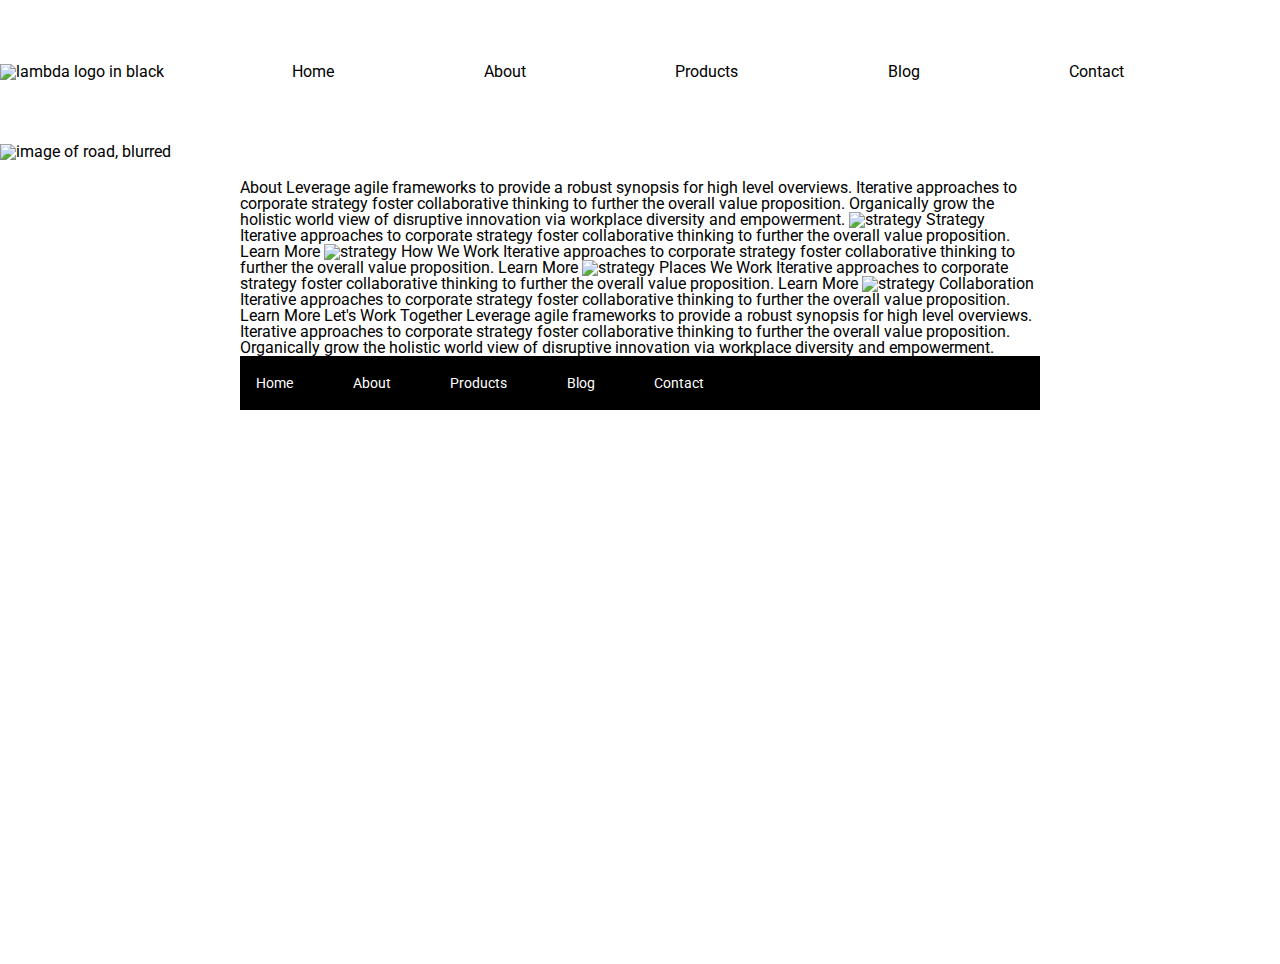
==== about.html @ 8f949aa9 "Built missing header, including navigation, added navigation functionality to home and about pages" ====
<!doctype html>

<html lang="en">
<head>
  <meta charset="utf-8">

  <title>Sprint Challenge - About</title>

  <link href="https://fonts.googleapis.com/css?family=Roboto|Rubik" rel="stylesheet">
  <link rel="stylesheet" href="css/index.css">

</head>

<body>
  
  <header>
  <div class="navbar">
    <div>
      <img src="img/lambda-black.png" alt="lambda logo in black">
    </div>

    <nav class="header-nav">
      <a href="index.html">Home</a>
      <a href="about.html">About</a>
      <a href="#">Products</a>
      <a href="#">Blog</a>
      <a href="#">Contact</a>
    </nav>
  </div>

    <div class="header-img">
      <img src="img/jumbo.jpg" alt="image of road, blurred">
    </div>
  </header>


    <div class="container about-page">

    About

    Leverage agile frameworks to provide a robust synopsis for high level overviews. Iterative approaches to corporate strategy foster collaborative thinking to further the overall value proposition. Organically grow the holistic world view of disruptive innovation via workplace diversity and empowerment.


    <img src="img/about-plan.png" alt="strategy">

    Strategy

    Iterative approaches to corporate strategy foster collaborative thinking to further the overall value proposition.

    Learn More



    <img src="img/about-working.png" alt="strategy">

    How We Work

    Iterative approaches to corporate strategy foster collaborative thinking to further the overall value proposition.

    Learn More



    <img src="img/about-office.png" alt="strategy">

    Places We Work

    Iterative approaches to corporate strategy foster collaborative thinking to further the overall value proposition.

    Learn More

    <img src="img/about-meeting.png" alt="strategy">

    Collaboration

    Iterative approaches to corporate strategy foster collaborative thinking to further the overall value proposition.

    Learn More

    Let's Work Together

    Leverage agile frameworks to provide a robust synopsis for high level overviews. Iterative approaches to corporate strategy foster collaborative thinking to further the overall value proposition. Organically grow the holistic world view of disruptive innovation via workplace diversity and empowerment.

      <footer>
        <nav>
          <a href="index.html">Home</a>
          <a href="#">About</a>
          <a href="#">Products</a>
          <a href="#">Blog</a>
          <a href="#">Contact</a>
        </nav>
      </footer>
    </div><!-- container -->
</body>
</html>
---- css/index.css ----
/* http://meyerweb.com/eric/tools/css/reset/
   v2.0 | 20110126
   License: none (public domain)
*/

html, body, div, span, applet, object, iframe,
h1, h2, h3, h4, h5, h6, p, blockquote, pre,
a, abbr, acronym, address, big, cite, code,
del, dfn, em, img, ins, kbd, q, s, samp,
small, strike, strong, sub, sup, tt, var,
b, u, i, center,
dl, dt, dd, ol, ul, li,
fieldset, form, label, legend,
table, caption, tbody, tfoot, thead, tr, th, td,
article, aside, canvas, details, embed,
figure, figcaption, footer, header, hgroup,
menu, nav, output, ruby, section, summary,
time, mark, audio, video {
	margin: 0;
	padding: 0;
	border: 0;
	font-size: 100%;
	font: inherit;
	vertical-align: baseline;
}
/* HTML5 display-role reset for older browsers */
article, aside, details, figcaption, figure,
footer, header, hgroup, menu, nav, section {
	display: block;
}
body {
	line-height: 1;
}
ol, ul {
	list-style: none;
}
blockquote, q {
	quotes: none;
}
blockquote:before, blockquote:after,
q:before, q:after {
	content: '';
	content: none;
}
table {
	border-collapse: collapse;
	border-spacing: 0;
}

* {
    box-sizing: border-box;
}

html, body {
    height: 100%;
    font-family: 'Roboto', sans-serif;
}

h1, h2, h3, h4, h5 {
    font-size: 18px;
    margin-bottom: 15px;
    font-family: 'Rubik', sans-serif;
}

p {
    line-height: 1.4;
}

.container {
    width: 800px;
    margin: 0 auto;
		/* outline: red solid 2px; */
}

.top-content {
    display: flex;
    flex-wrap: wrap;
    justify-content: space-evenly;
    margin-bottom: 20px;
    border-bottom: 1px dashed black;
}

.top-content .text-container {
    width: 48%;
    padding: 0 1%;
    padding-bottom: 20px;
}

.middle-content {
    margin-bottom: 20px;
    border-bottom: 1px dashed black;
}

.middle-content h2 {
    padding: 0 2%;
    margin-bottom: 0;
}

.middle-content .boxes {
    display: flex;
    flex-wrap: wrap;
    justify-content: space-evenly;
}

.middle-content .boxes .box {
    width: 12.5%;
    height: 100px;
    background: black;
    margin: 20px 2.5%;
    color: white;
    display: flex;
    align-items: center;
    justify-content: center;
}

.bottom-content {
    display: flex;
    margin: 0 2% 20px;
    justify-content: space-around;
}

.bottom-content .text-container {
    padding-right: 4%;
}

.bottom-content .text-container:last-child {
    padding-right: 0;
}

footer {
    width: 100%;
    background: black;
}

footer nav {
    width: 60%;
    display: flex;
    justify-content: space-between;
    align-items: center;
    padding: 20px 2%;
    font-size: 14px;
}

footer nav a {
    color: white;
    text-decoration: none;
}

/*Code I've added explicitly*/
.header-nav {
	display: flex;
	justify-content: space-between;
	width: 65%;
	margin-left: 10%;
}

nav a {
	/* outline: red solid 2px; */
	text-decoration: none;
	color: black;
}
.navbar {
	display: flex;
	align-items: flex-end;
	margin: 5% auto 5% auto;
	/* outline: red solid 2px; */
}
.header-img {
	margin-bottom: 20px;
}
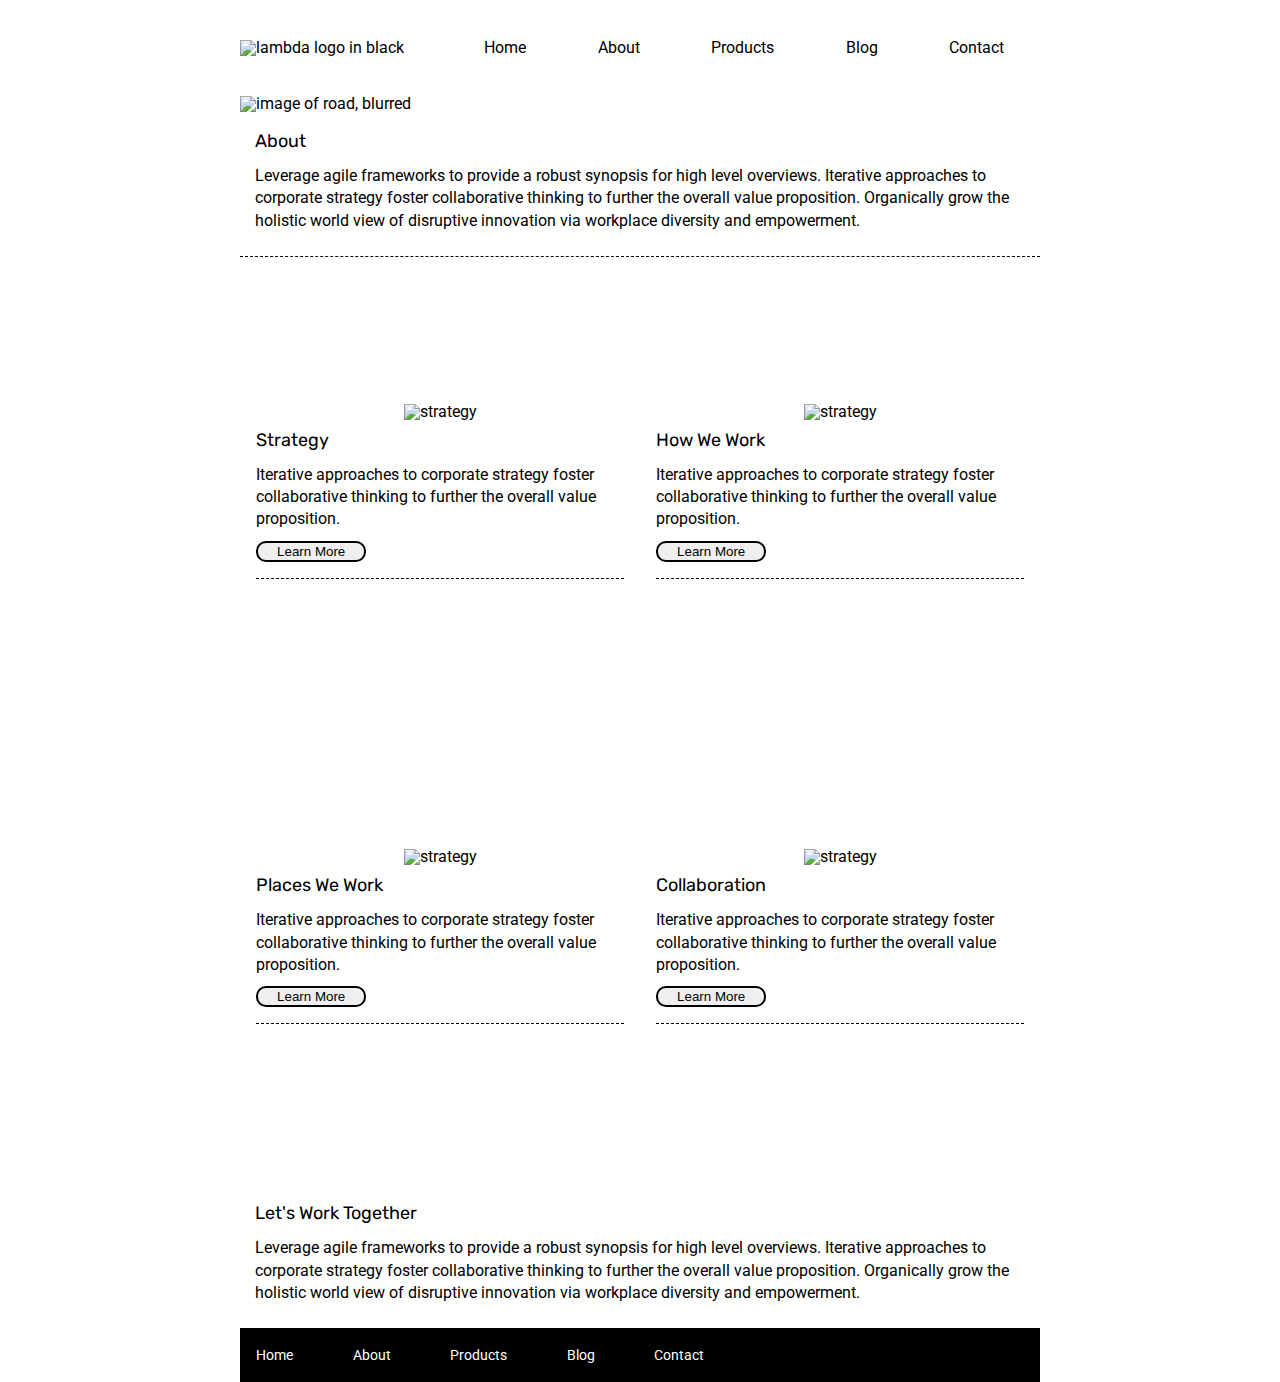
==== commit 78c7e81d: "Matched about page to design files, updated about header img" ====
--- a/about.html
+++ b/about.html
@@ -12,74 +12,77 @@
 </head>
 
 <body>
-  
-  <header>
-  <div class="navbar">
-    <div>
-      <img src="img/lambda-black.png" alt="lambda logo in black">
-    </div>
-
-    <nav class="header-nav">
-      <a href="index.html">Home</a>
-      <a href="about.html">About</a>
-      <a href="#">Products</a>
-      <a href="#">Blog</a>
-      <a href="#">Contact</a>
-    </nav>
-  </div>
-
-    <div class="header-img">
-      <img src="img/jumbo.jpg" alt="image of road, blurred">
-    </div>
-  </header>
-
 
     <div class="container about-page">
 
-    About
+      <header>
+      <div class="navbar">
+        <div>
+          <img src="img/lambda-black.png" alt="lambda logo in black">
+        </div>
 
-    Leverage agile frameworks to provide a robust synopsis for high level overviews. Iterative approaches to corporate strategy foster collaborative thinking to further the overall value proposition. Organically grow the holistic world view of disruptive innovation via workplace diversity and empowerment.
+        <nav class="header-nav">
+          <a href="index.html">Home</a>
+          <a href="about.html">About</a>
+          <a href="#">Products</a>
+          <a href="#">Blog</a>
+          <a href="#">Contact</a>
+        </nav>
+      </div>
+
+        <div class="header-img">
+          <img src="img/jumbo-about.png" alt="image of road, blurred">
+        </div>
+      </header>
 
 
-    <img src="img/about-plan.png" alt="strategy">
+    <div class="about-snippet">
+      <h3>About</h3>
+      <p>Leverage agile frameworks to provide a robust synopsis for high level overviews.
+        Iterative approaches to corporate strategy foster collaborative thinking to further the overall value proposition.
+        Organically grow the holistic world view of disruptive innovation via workplace diversity and empowerment.</p>
+    </div>
 
-    Strategy
+  <section class="strat-section">
+    <div class="strat-div">
+      <img src="img/about-plan.png" alt="strategy">
 
-    Iterative approaches to corporate strategy foster collaborative thinking to further the overall value proposition.
+      <h3>Strategy</h3>
+      <p>Iterative approaches to corporate strategy foster collaborative thinking to further the overall value proposition.</p>
+      <button>Learn More</button>
+    </div>
 
-    Learn More
+    <div>
+      <img src="img/about-working.png" alt="strategy">
 
+      <h3>How We Work</h3>
+      <p>Iterative approaches to corporate strategy foster collaborative thinking to further the overall value proposition.</p>
+      <button>Learn More</button>
+    </div>
 
+    <div class="div-row-2">
+      <img src="img/about-office.png" alt="strategy">
 
-    <img src="img/about-working.png" alt="strategy">
+      <h3>Places We Work</h3>
+      <p>Iterative approaches to corporate strategy foster collaborative thinking to further the overall value proposition.</p>
+      <button>Learn More</button>
+    </div>
 
-    How We Work
+    <div class="div-row-2">
+      <img src="img/about-meeting.png" alt="strategy">
 
-    Iterative approaches to corporate strategy foster collaborative thinking to further the overall value proposition.
+      <h3>Collaboration</h3>
+      <p>Iterative approaches to corporate strategy foster collaborative thinking to further the overall value proposition.</p>
+      <button>Learn More</button>
+    </div>
+  </section>
 
-    Learn More
-
-
-
-    <img src="img/about-office.png" alt="strategy">
-
-    Places We Work
-
-    Iterative approaches to corporate strategy foster collaborative thinking to further the overall value proposition.
-
-    Learn More
-
-    <img src="img/about-meeting.png" alt="strategy">
-
-    Collaboration
-
-    Iterative approaches to corporate strategy foster collaborative thinking to further the overall value proposition.
-
-    Learn More
-
-    Let's Work Together
-
-    Leverage agile frameworks to provide a robust synopsis for high level overviews. Iterative approaches to corporate strategy foster collaborative thinking to further the overall value proposition. Organically grow the holistic world view of disruptive innovation via workplace diversity and empowerment.
+  <div class="bottom-snippet">
+    <h3>Let's Work Together</h3>
+      <p>Leverage agile frameworks to provide a robust synopsis for high level overviews.
+          Iterative approaches to corporate strategy foster collaborative thinking to further the overall value proposition.
+          Organically grow the holistic world view of disruptive innovation via workplace diversity and empowerment.</p>
+  </div>
 
       <footer>
         <nav>
@@ -93,3 +96,5 @@
     </div><!-- container -->
 </body>
 </html>
+
+<!--Awoo-->
--- a/css/index.css
+++ b/css/index.css
@@ -168,3 +168,83 @@
 .header-img {
 	margin-bottom: 20px;
 }
+.strat-section {
+	/* outline: red solid 2px; */
+	display: flex;
+	justify-content: space-around;
+	align-items: center;
+	padding-top: 3%;
+	padding-bottom: 3%;
+	height: 900px;
+	flex-wrap: wrap;
+	border-top: black dashed 1px;
+	/* border-bottom: black dashed 1px; */
+}
+.strat-section div {
+	display: flex;
+	flex-direction: column;
+	width: 46%;
+	border-bottom: black dashed 1px;
+	padding-bottom: 2%;
+}
+.div-row-2 {
+	/* outline: red solid 2px; */
+	margin-top: 5%;
+}
+.strat-section img {
+	/* outline: red solid 2px; */
+	margin: 4% auto 3% auto;
+}
+.about-snippet {
+	/* outline: red solid 2px; */
+	display: flex;
+	flex-direction: column;
+	padding: 0 15px 0 15px;
+	margin-bottom: 3%;
+}
+.bottom-snippet {
+	/* outline: red solid 2px; */
+	display: flex;
+	flex-direction: column;
+	padding: 0 15px 0 15px;
+	margin: 6% auto 3% auto;
+}
+button {
+	width: 30%;
+	border: black solid 2px;
+	border-radius: 10px;
+	color: black;
+	margin-top: 10px;
+}
+/*Coloring those boxes*/
+#box1 {
+ background-color: teal;
+}
+#box2 {
+ background-color: gold;
+}
+#box3 {
+ background-color: cadetblue;
+}
+#box4 {
+ background-color: coral;
+}
+#box5 {
+ background-color: crimson;
+}
+#box6 {
+ background-color: forestgreen;
+}
+#box7 {
+ background-color: darkorchid;
+}
+#box8 {
+ background-color: hotpink;
+}
+#box9 {
+ background-color: indigo;
+}
+#box10 {
+ background-color: dodgerblue;
+}
+/*End of the colored boxes*/
